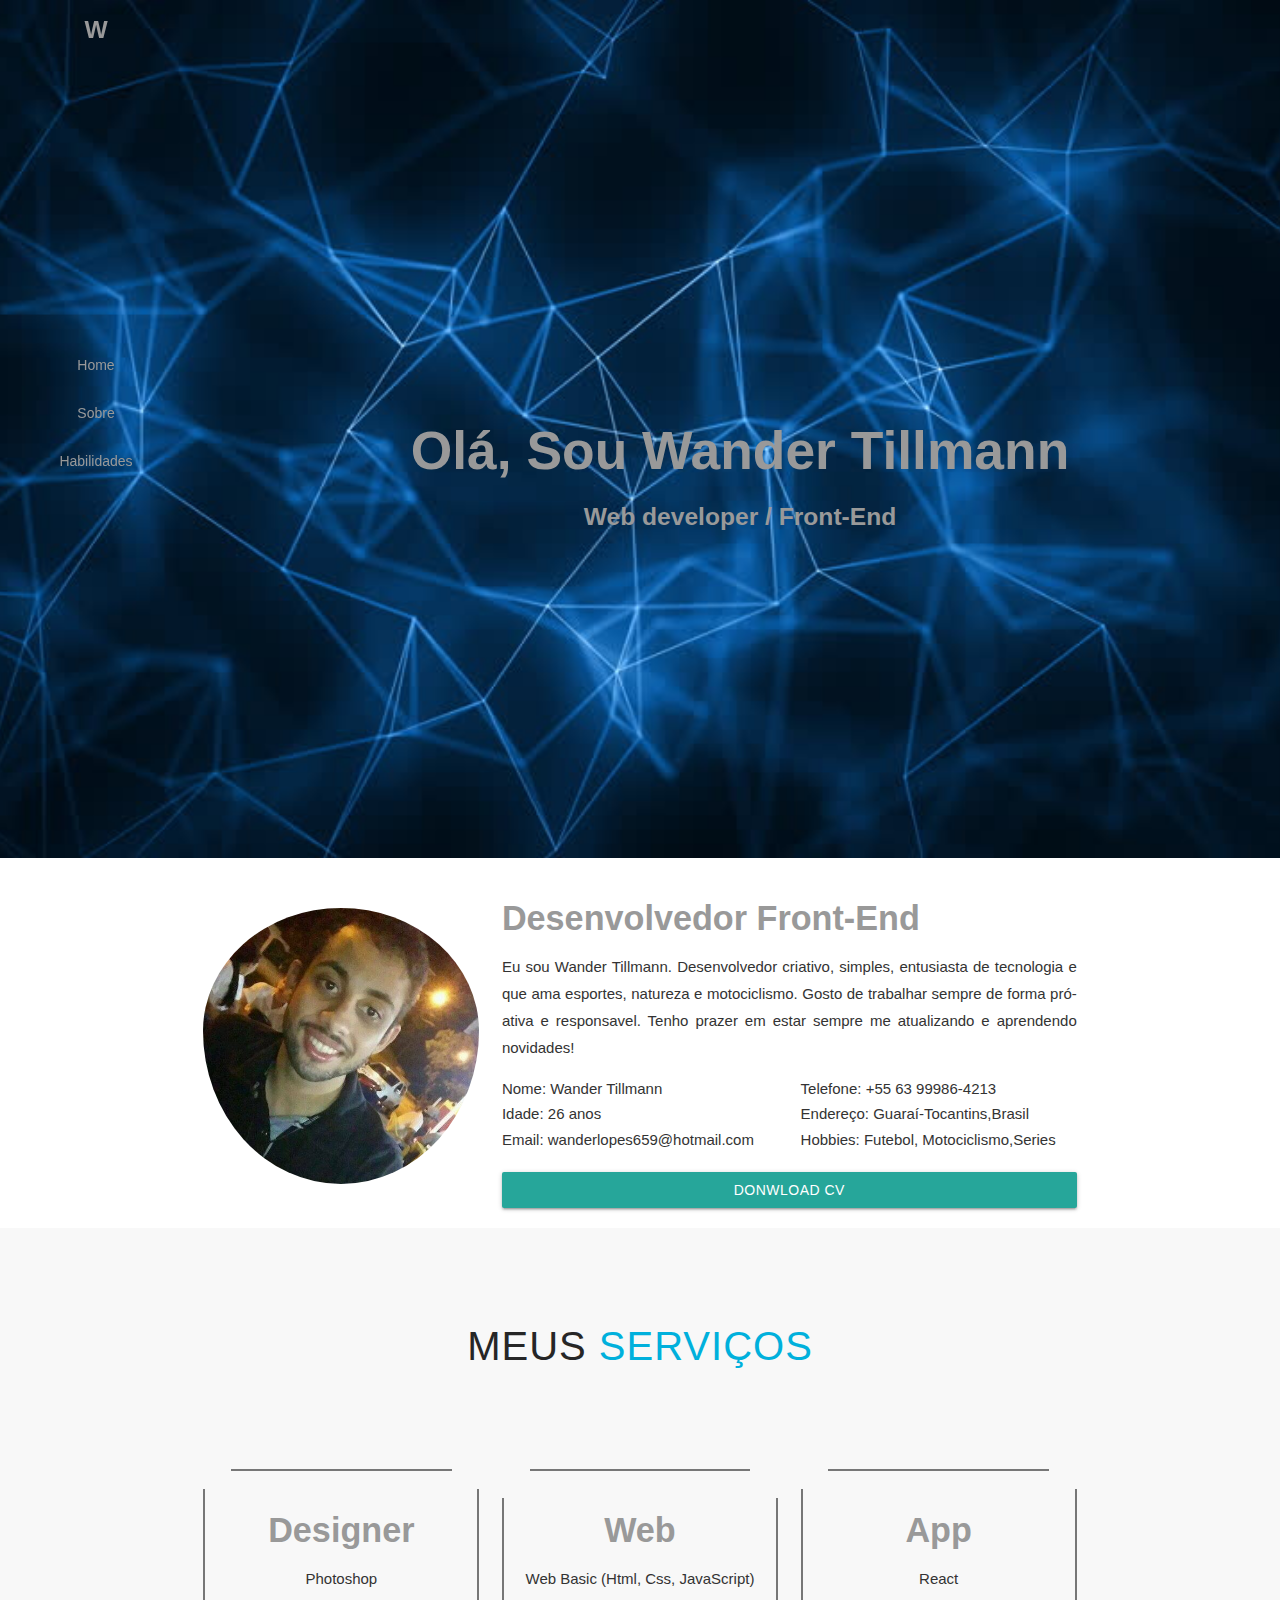
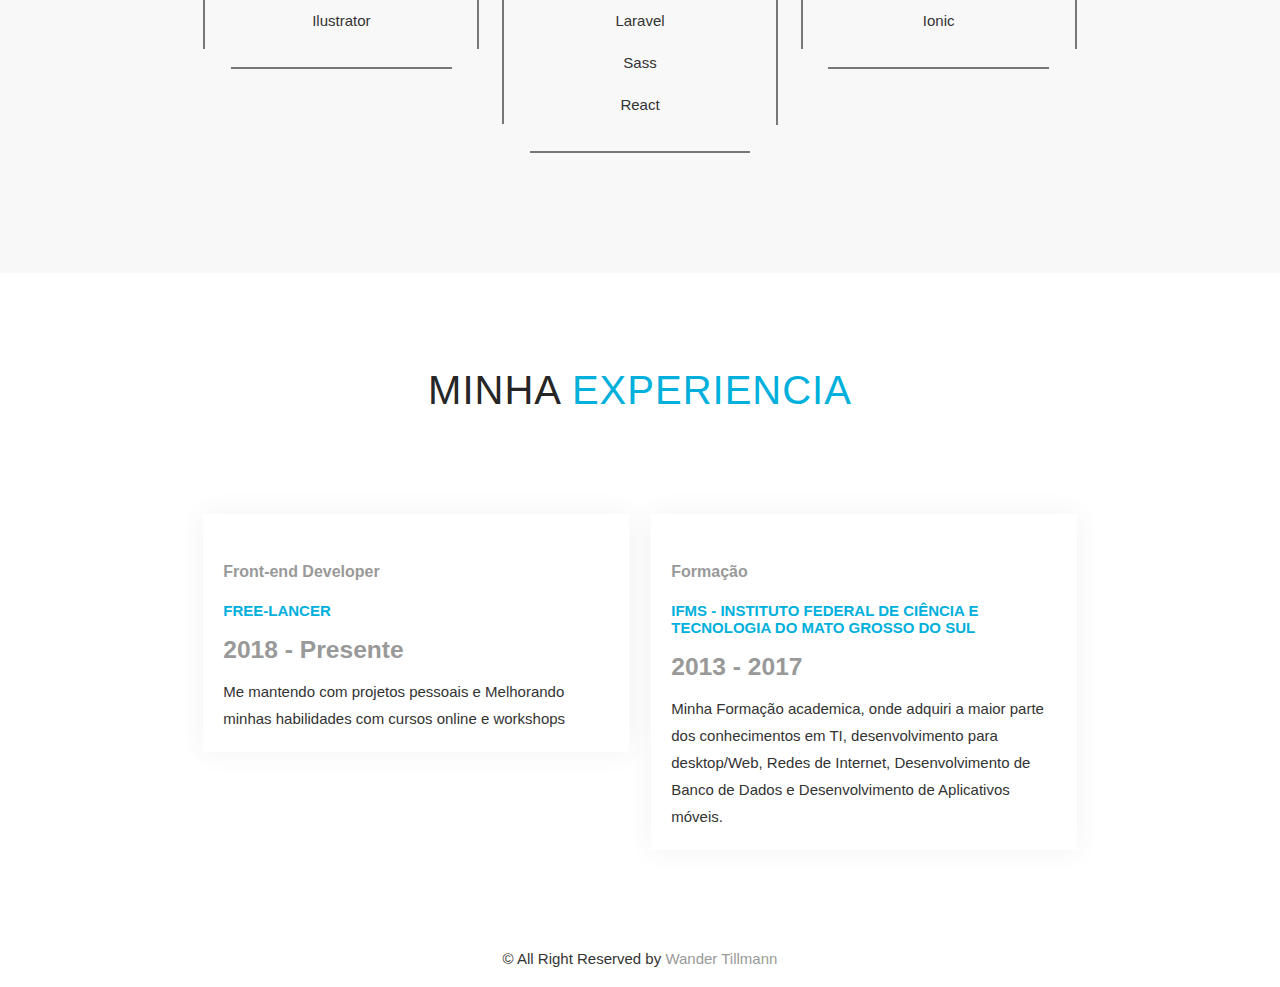
==== index.html @ 1b9fbc42 "insercao do curriculum" ====
<!DOCTYPE html>
<html lang="en">

<head>
  <title>Wander Tillmann | Front-End Developer</title>
  <meta charset="UTF-8">
  <meta name="viewport" content="width=device-width, initial-scale=1.0">
  <meta http-equiv="X-UA-Compatible" content="ie=edge">
  <link rel="stylesheet" href="css/materialize.min.css">
  <link rel="stylesheet" href="css/style.css">
  <link rel="stylesheet" href="css/header.css">
  <link rel="stylesheet" href="https://use.fontawesome.com/releases/v5.8.2/css/all.css"
    integrity="sha384-oS3vJWv+0UjzBfQzYUhtDYW+Pj2yciDJxpsK1OYPAYjqT085Qq/1cq5FLXAZQ7Ay" crossorigin="anonymous">
</head>

<body>
  <header>
    <div class="sidenav sidenav-fixed white-text">
      <h5 class="center">W</h5>
      <div class="nav">
        <div class="row">
          <ul class="center">
            <li><a class="" href="#home">Home</a></li>
            <li><a class="" href="#sobre">Sobre</a></li>
            <li><a class="" href="#habilidades">Habilidades</a></li>
          </ul>
        </div>
      </div>
    </div>
  </header>
  <main>
    <div class="banner">
      <div class="container">
        <div class="row">
          <div class="col m12 ">
            <section class="section" id="home">
              <div class=""><img src="" alt=""></div>
              <h2 class="center ">Olá, Sou Wander Tillmann</h2>
              <h5 class="center">Web developer / Front-End</h5>
              <div class="">
                <ul class="social_icon">
                  <li class="center"><a href=""><i class="fab fa-facebook fa-3x"></i></a></li>
                  <li class="center"><a href=""><i class="fab fa-linkedin fa-3x"></i></a></li>
                  <li class="center"><a href=""><i class="fab fa-github fa-3x"></i></a></li>
                </ul>
              </div>
            </section>
          </div>
        </div>
      </div>
    </div>
    <div id="about" class="">
      <div class="container about">
        <div class="row">
          <div class="col m4 offset-2">
            <img src="images/3.jpg" alt="" class="circle responsive-img">
          </div>
          <div class="col m8 ">
            <h4>Desenvolvedor Front-End</h4>
            <p>Eu sou <strong>Wander Tillmann</strong>. Desenvolvedor criativo, simples, entusiasta de tecnologia e que
              ama esportes, natureza e motociclismo.
              Gosto de trabalhar sempre de forma pró-ativa e responsavel. Tenho prazer em estar sempre me atualizando e
              aprendendo novidades!</p>
            <div class="row">
              <div class="col m6 ">
                <ul class="about_list">
                  <li>
                    <span class="">Nome:</span>
                    <span class="">Wander Tillmann</span>
                  </li>
                  <li>
                    <span class="">Idade:</span>
                    <span class="">26 anos</span>
                  </li>
                  <li>
                    <span class="">Email:</span>
                    <span class="">wanderlopes659@hotmail.com</span>
                  </li>
                </ul>
              </div>
              <div class="col m6">
                <ul class="about_list">
                  <li>
                    <span class="">Telefone:</span>
                    <span class="">+55 63 99986-4213</span>
                  </li>
                  <li>
                    <span class="">Endereço:</span>
                    <span class="">Guaraí-Tocantins,Brasil</span>
                  </li>
                  <li>
                    <span class="">Hobbies:</span>
                    <span class="">Futebol, Motociclismo,Series</span>
                  </li>
                </ul>
              </div>
            </div>
            <button class="waves-effect waves-light btn">Donwload CV <iframe src="https://onedrive.live.com/embed?cid=B9D7A2E4E7AB6ED8&resid=B9D7A2E4E7AB6ED8%21115790&authkey=AH0JSA73fQaAEyI&em=2" width="476" height="288" frameborder="0" scrolling="no"></iframe></button>
          </div>
        </div>
      </div>
    </div>
    <div class="services-area section-padding" id="services">
      <div class="container">
        <div class="row">
          <div class="section-title">
            <h2>Meus <span>Serviços</span></h2>
          </div>
        </div>
        <div class="row">
          <div class="col m4 col s6 service">
            <div class="service-box">
              <span class="after"></span>
              <span class="before"></span>
              <div class="service-icon center">
                <i class="fa fa-desktop fa-3x"></i>
              </div>
              <div class="service-content center">
                <h4>Designer</h4>
                <p>Photoshop</p>
                <p>Ilustrator</p>
              </div>
            </div>
          </div>
          <div class="col m4 col s6 service">
            <div class="service-box">
              <span class="after"></span>
              <span class="before"></span>
              <div class="service-icon center">
                <i class="fas fa-code fa-3x"></i>
              </div>
              <div class="service-content center">
                <h4 class="center">Web </h4>
                <p>Web Basic (Html, Css, JavaScript)</p>
                <p>Laravel</p>
                <p>Sass</p>
                <p>React</p>
              </div>
            </div>
          </div>
          <div class="col m4 col s6 service">
            <div class="service-box">
              <span class="after"></span>
              <span class="before"></span>
              <div class="service-icon center">
                <i class="fas fa-mobile fa-3x"></i>
              </div>
              <div class="service-content center">
                <h4 class="center">App</h4>
                <p>React</p>
                <p>Ionic</p>
              </div>
            </div>
          </div>
        </div>
      </div>
    </div>
    <div id="resume" class="experience-area section-padding">
      <div class="container">
        <div class="row">
          <div class="section-title">
            <h2>Minha <span>Experiencia</span></h2>
          </div>
        </div>
        <div class="row">
          <div class="col m6">
            <ul class="resumes">
              <li class="resume-item expr">
                <h3>Front-end Developer</h3>
                <h4>Free-Lancer</h4>
                <h5>2018 - Presente</h5>
                <p>Me mantendo com projetos pessoais e Melhorando minhas habilidades com cursos online e workshops</p>
              </li>
            </ul>
          </div>
          <div class="col m6 ">
            <ul class="resumes">
              <li class="resume-item expr">
                <h3>Formação</h3>
                <h4>IFMS - Instituto Federal de Ciência e Tecnologia do Mato Grosso do Sul
                </h4>
                <h5>2013 - 2017</h5>
                <p>Minha Formação academica, onde adquiri a maior parte dos conhecimentos em TI, desenvolvimento para desktop/Web, Redes de Internet, Desenvolvimento de Banco de Dados e Desenvolvimento de Aplicativos móveis. </p>
              </li>
            </ul>

          </div>
        </div>
      </div>
    </div>
  </main>
  <footer class="footer-copyright">
    <div class="container">
      <div class="row">
        <div class="col s12 center">
          <p>© All Right Reserved by <a href="">Wander Tillmann</a></p>
        </div>
      </div>

    </div>
  </footer>
  <script src="scripts/scripts.js"></script>
  <script src="scripts/materialize.min.js"></script>
</body>

</html>
---- css/style.css ----
/*
 default css start
*/

html,body{
  height: 100%;
}

body{
  font-family: 'Roboto', sans-serif;
  width: 100%;
  height: 100%;
  font-size: 15px;
  line-height: 1.7;
  color: #333333;
  font-weight: 400;
}

h1,
h2,
h3,
h4,
h5,
h6{
  color: #999;
  font-weight: 600;
  font-family: 'Montserrat', sans-serif;
}

p {
  letter-spacing: 0;
  line-height:1.8;
}

a{
  color: #999;
  text-decoration: none;
  -webkit-transition: all 0.4s;
  -o-transition: all 0.4s;
  transition: all 0.4s;
}

a:focus{
  outline:none;
  text-decoration: none;
}

a:hover{
  outline:none;
  text-decoration: none;
}

ul,li{
  margin: 0;
  padding: 0;
}

img {
  max-width: 100%;
  height: auto;
  padding-top: 30px;
}

.section-padding{
  padding: 60px 0;
}

.section-title {
  text-align: center;
  padding-bottom: 60px;
}
.section-title h2 span{
  color: #00B0DC;
}
.section-title h2 {
  font-size: 40px;
  color: #262626;
  letter-spacing: 1px;
  font-weight: 400;
  text-transform: uppercase;
}

/* default css end */
.section{
  padding-left: 200px;
} 

#home{
  padding-top: 40%;
  height: 100%;
  margin: 0 auto;
}
#about{
  height: 100%;
}
.social_icon{
  padding-top: 45%;
  text-align: center;
}
.social_icon li{
  display: inline;
  padding: 0;
  margin: 0 auto;
}
.banner{
  background-image: url(../images/1.jpg);
  background-position: center;
  background-size: cover;
  position: relative;
  height: 100%;
}
.about{
  text-align: justify;
}
.about_list {
  height: 100%;
}


/*-------- 7. Services area starts ----------*/


.services-area {
    background: #f8f8f8;
}
.service {
    text-align: center;
}

.service-box {
    padding: 20px;
    margin-bottom: 40px;
    position: relative;
    transition: .9s;
}

.service-icon i {
    font-size: 50px;
    color: #00B0DC;
    margin-bottom: 20px;
}

.service-box:hover:after {
    top: 0;
    height: 100%;
    transition: 0.9s;
}

.service-box:hover .after {
    bottom: 0;
    height: 100%;
    transition: 0.9s;
}

.service-box:hover:before {
    left: 0;
    width: 100%;
    transition: 0.9s;
}

.service-box:hover .before {
    right: 0;
    width: 100%;
    transition: 0.9s;
}

.service-box:hover:before,
.service-box:hover .before {
    width: 100%;
    transition: 0.9s;
}

.service-box:after {
    height: 80%;
    width: 2px;
    content: '';
    top: 10%;
    left: 0px;
    transition: 0.9s;
}

.service-box .before,
.service-box .after,
.service-box:before,
.service-box:after {
    background: #777;
    position: absolute;
    transition: 0.9s;
}

.service-box:before {
    height: 2px;
    width: 80%;
    content: '';
    top: 0px;
    left: 10%;
    transition: 0.9s;
}

.service-box .before {
    height: 2px;
    width: 80%;
    bottom: 0px;
    right: 10%;
    transition: 0.9s;
}

.service-box .after {
    height: 80%;
    width: 2px;
    bottom: 10%;
    right: 0px;
    transition: 0.9s;
}

/*-------- Services area ends ----------*/

/*-------- 11. Experience area starts -------------*/

.fix-down {
  margin-bottom: -30px;
}

.resumes {
  list-style: none;
}

.resumes li {
  padding: 20px;
  box-shadow: 0 0 25px rgba(68, 68, 68, 0.07);
  overflow: hidden;
  position: relative;
}

.resumes li h3 {
  font-size: 16px;
  margin-bottom: 12px;
}

.resumes li h4 {
  text-transform: uppercase;
  font-size: 15px;
  color: #00B0DC;
}

.resumes li h5 {
  margin-bottom: 8px;
}

.resumes li p {
  margin-bottom: 0;
  font-size: 15px;
  position: relative;
  z-index: 1;
}

/*-------- Experience area ends -------------*/
---- css/header.css ----
.nav{
  padding-top: 150%;
  display: flex;
  box-shadow: unset;
}

.sidenav {
  width: 15%;
  box-shadow: unset;
  background: unset;
}

.sidenav li a{
  color: #999;
}
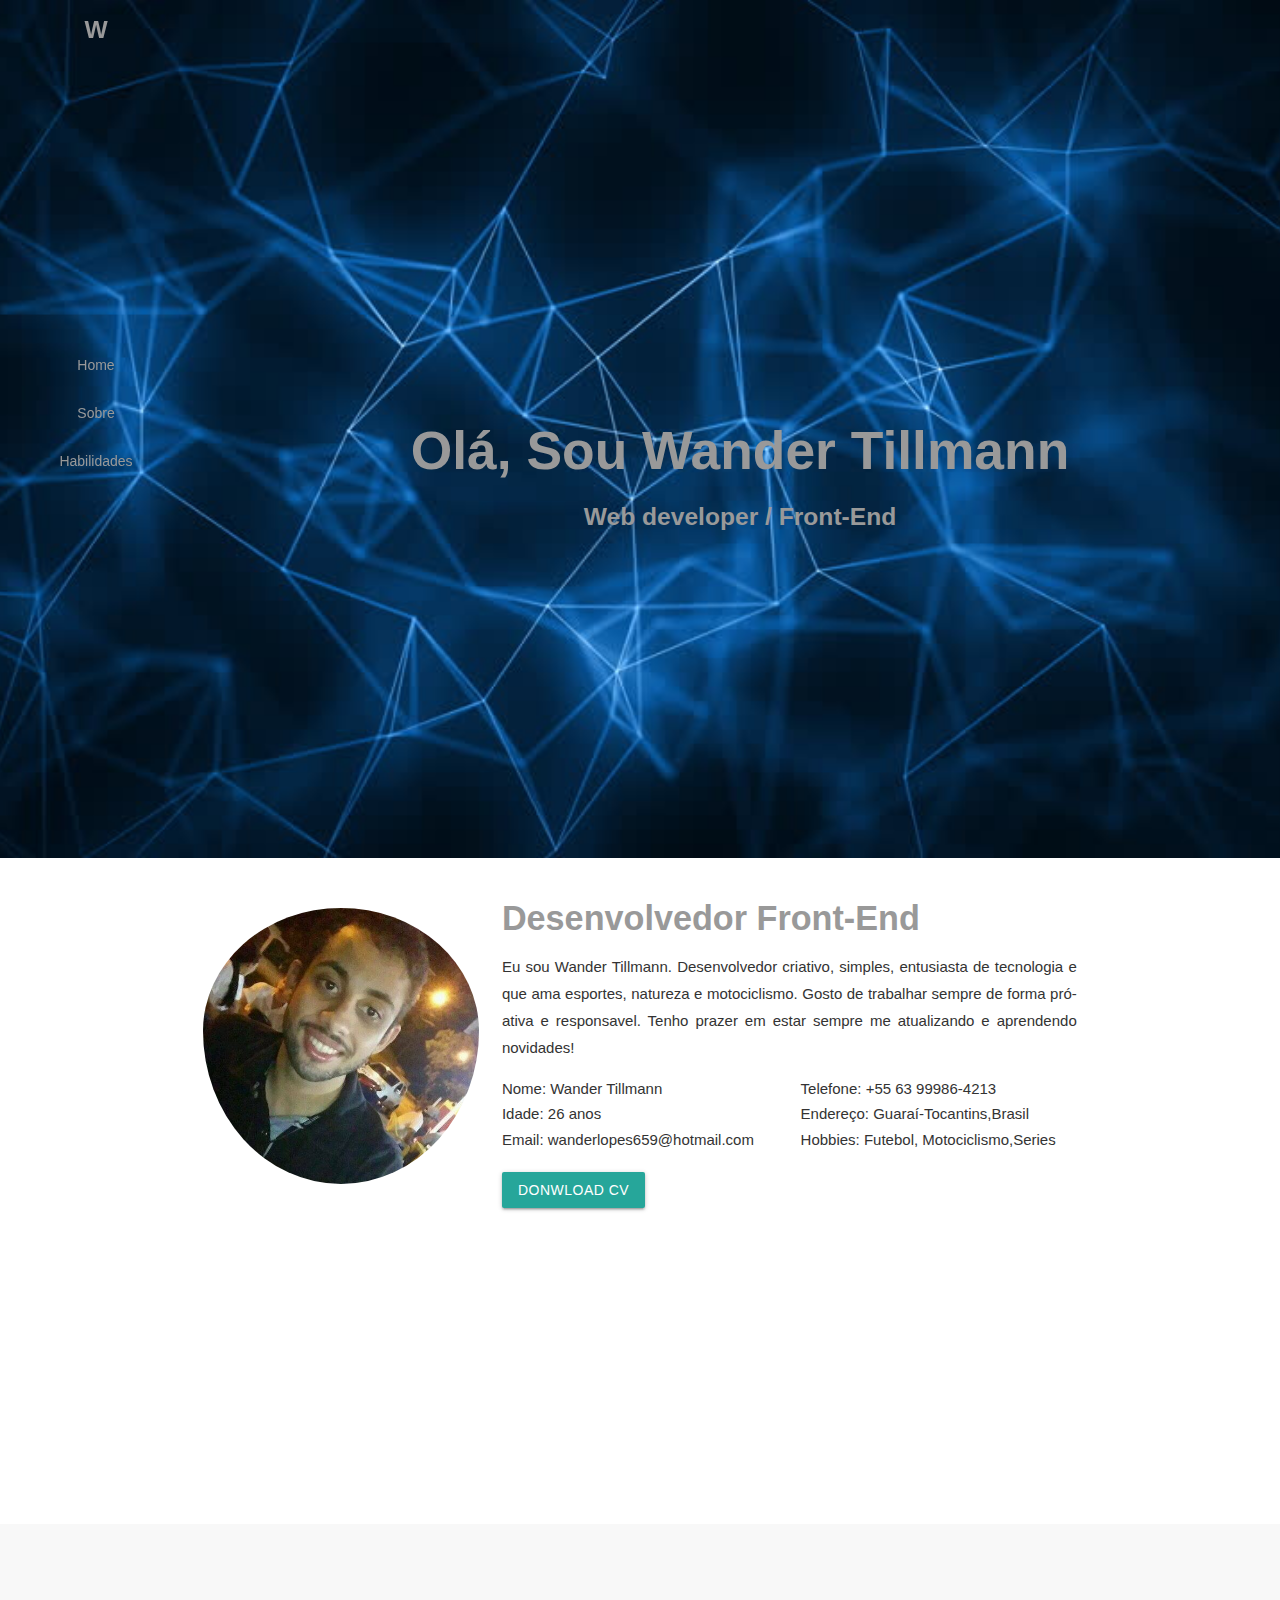
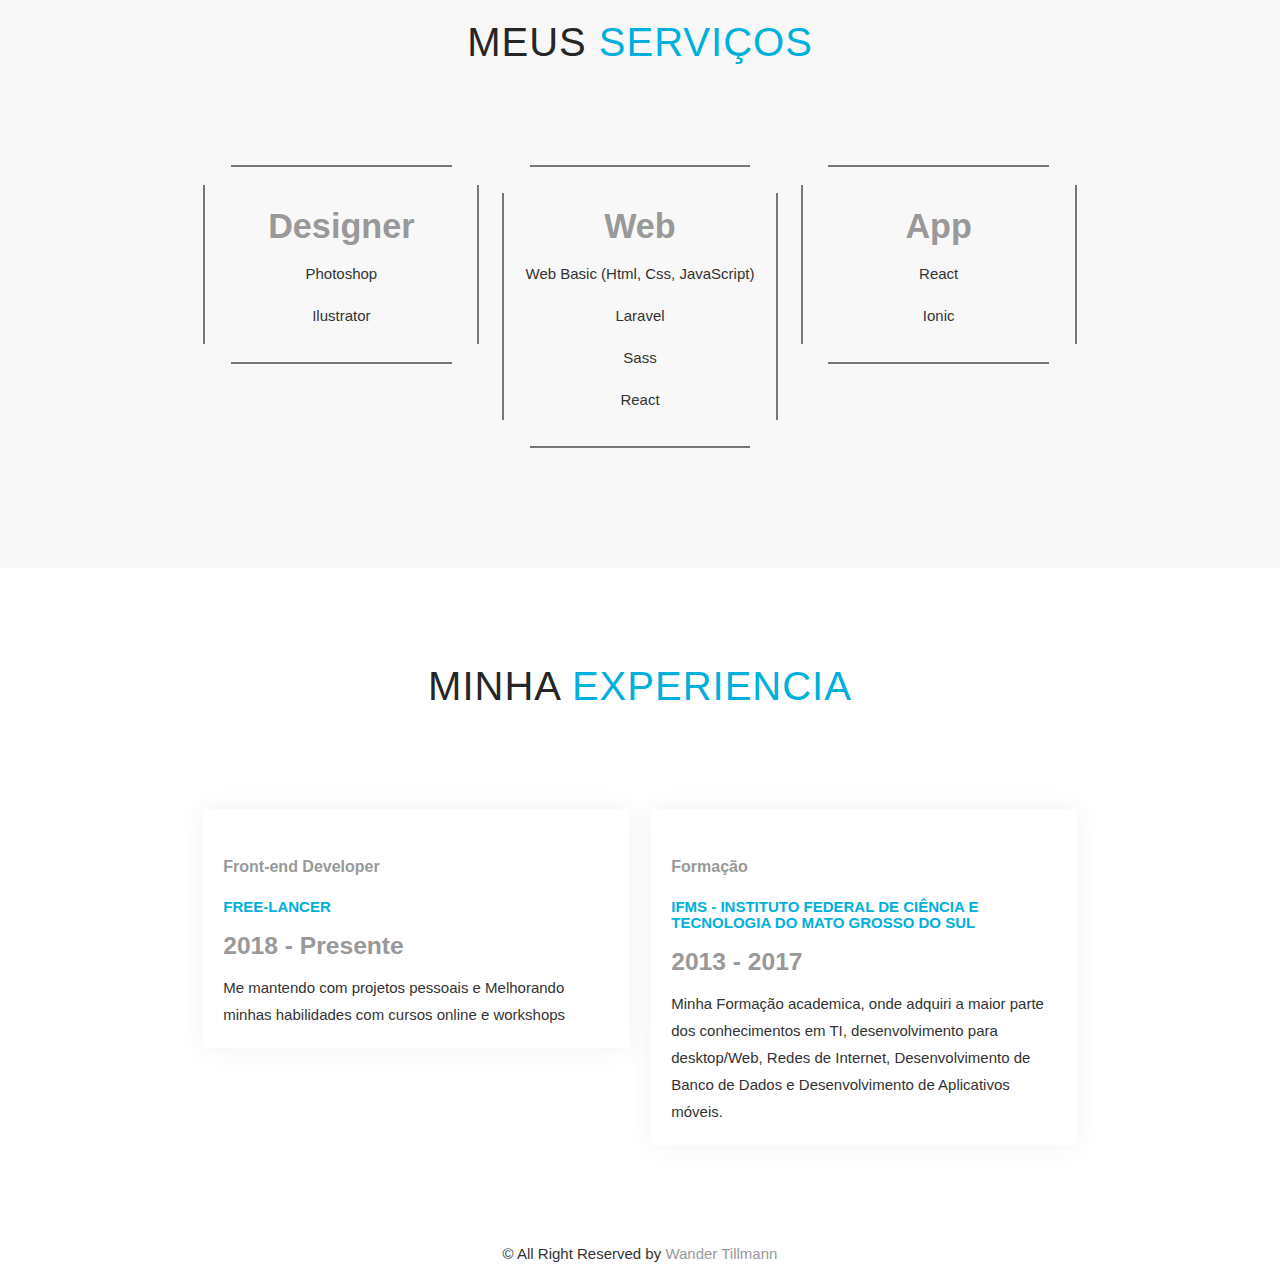
==== commit d918a5c7: "tentativa do curricum 2" ====
--- a/index.html
+++ b/index.html
@@ -95,7 +95,8 @@
                 </ul>
               </div>
             </div>
-            <button class="waves-effect waves-light btn">Donwload CV <iframe src="https://onedrive.live.com/embed?cid=B9D7A2E4E7AB6ED8&resid=B9D7A2E4E7AB6ED8%21115790&authkey=AH0JSA73fQaAEyI&em=2" width="476" height="288" frameborder="0" scrolling="no"></iframe></button>
+            <button class="waves-effect waves-light btn">Donwload CV </button>
+            <iframe src="https://onedrive.live.com/embed?cid=B9D7A2E4E7AB6ED8&resid=B9D7A2E4E7AB6ED8%21115790&authkey=AH0JSA73fQaAEyI&em=2" width="476" height="288" frameborder="0" scrolling="no"></iframe>
           </div>
         </div>
       </div>
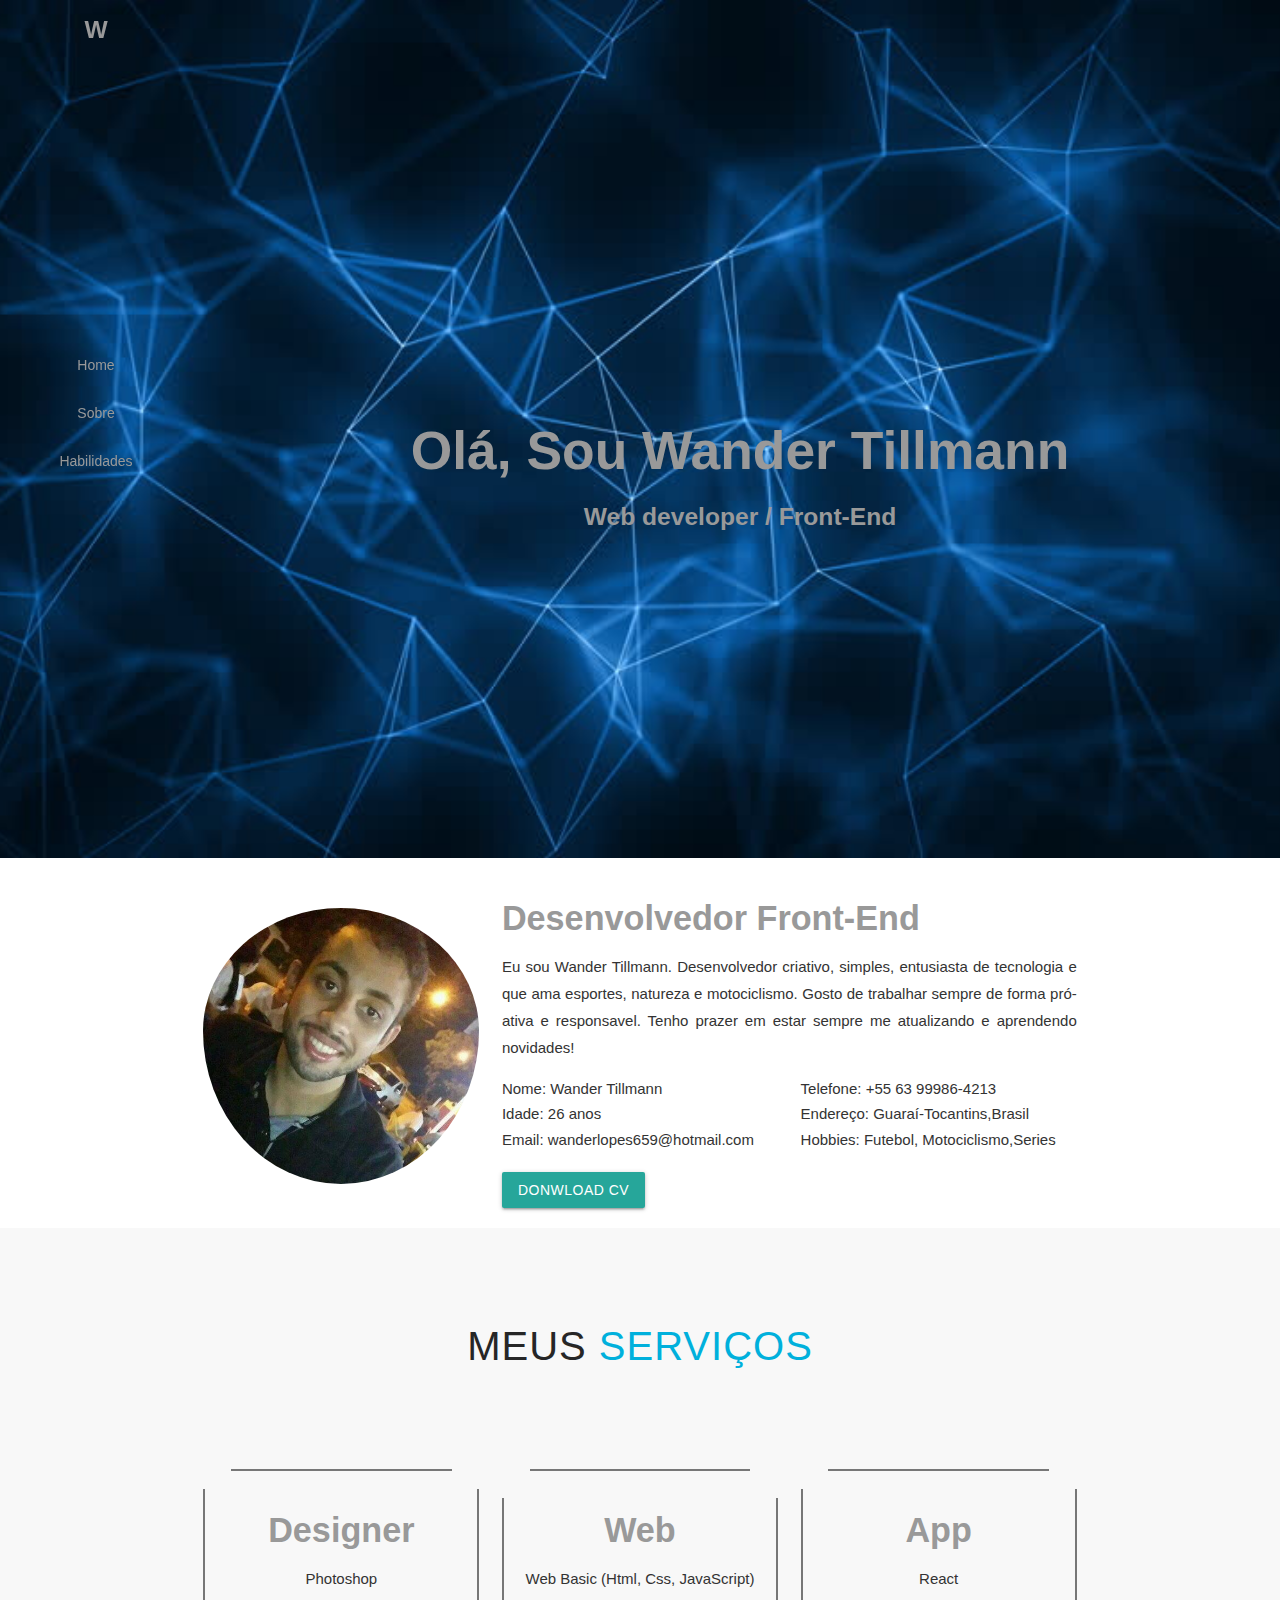
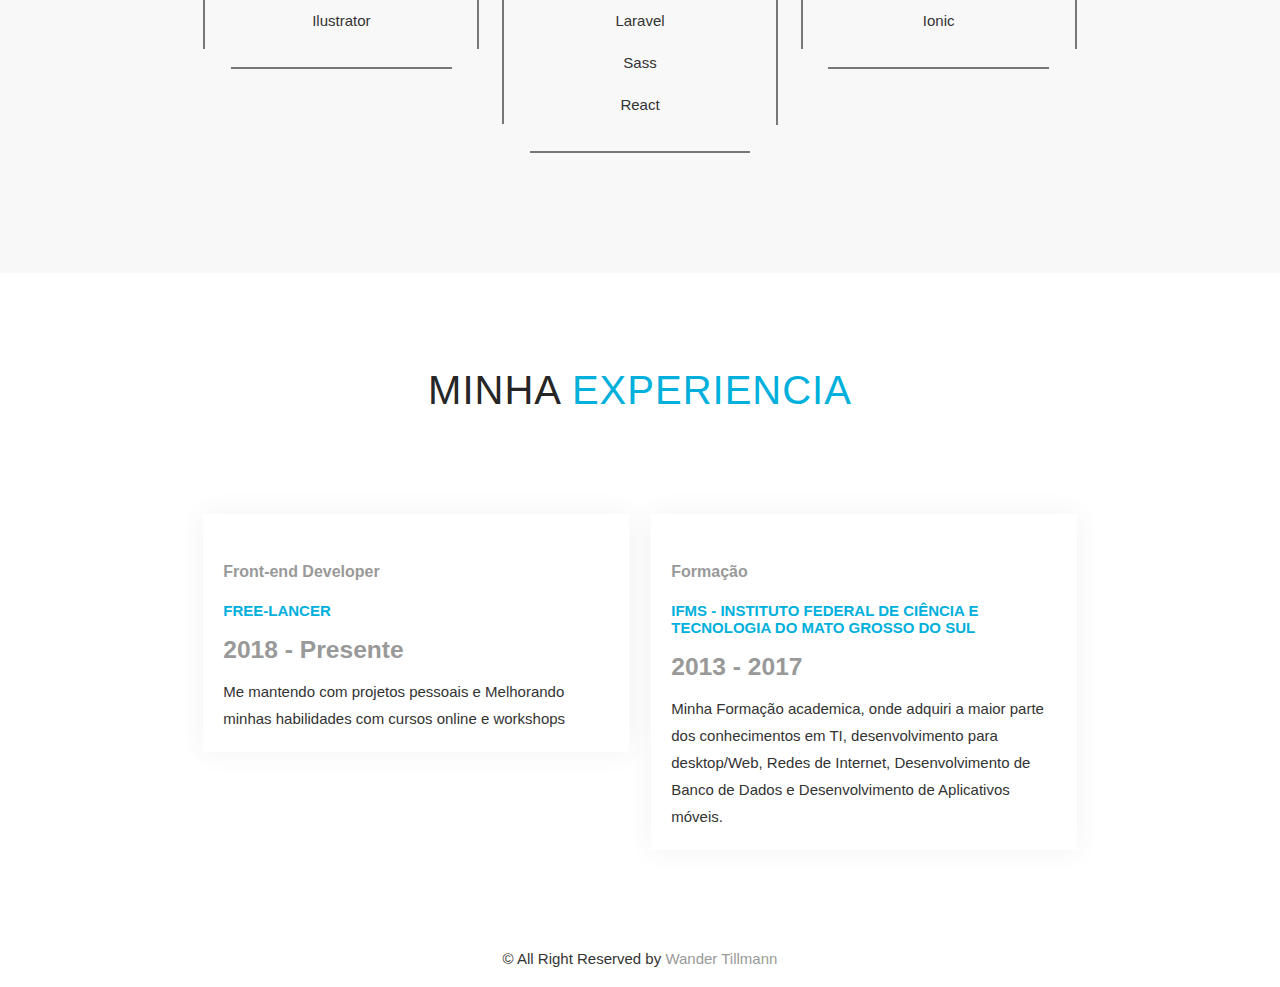
==== commit f62969e4: "nova tentativa do curriculum" ====
--- a/index.html
+++ b/index.html
@@ -95,8 +95,7 @@
                 </ul>
               </div>
             </div>
-            <button class="waves-effect waves-light btn">Donwload CV </button>
-            <iframe src="https://onedrive.live.com/embed?cid=B9D7A2E4E7AB6ED8&resid=B9D7A2E4E7AB6ED8%21115790&authkey=AH0JSA73fQaAEyI&em=2" width="476" height="288" frameborder="0" scrolling="no"></iframe>
+            <button class="waves-effect waves-light btn">Donwload CV <link rel="stylesheet" href="https://onedrive.live.com/?cid=B9D7A2E4E7AB6ED8&id=B9D7A2E4E7AB6ED8%21115790&parId=root&o=OneUp"></button>
           </div>
         </div>
       </div>
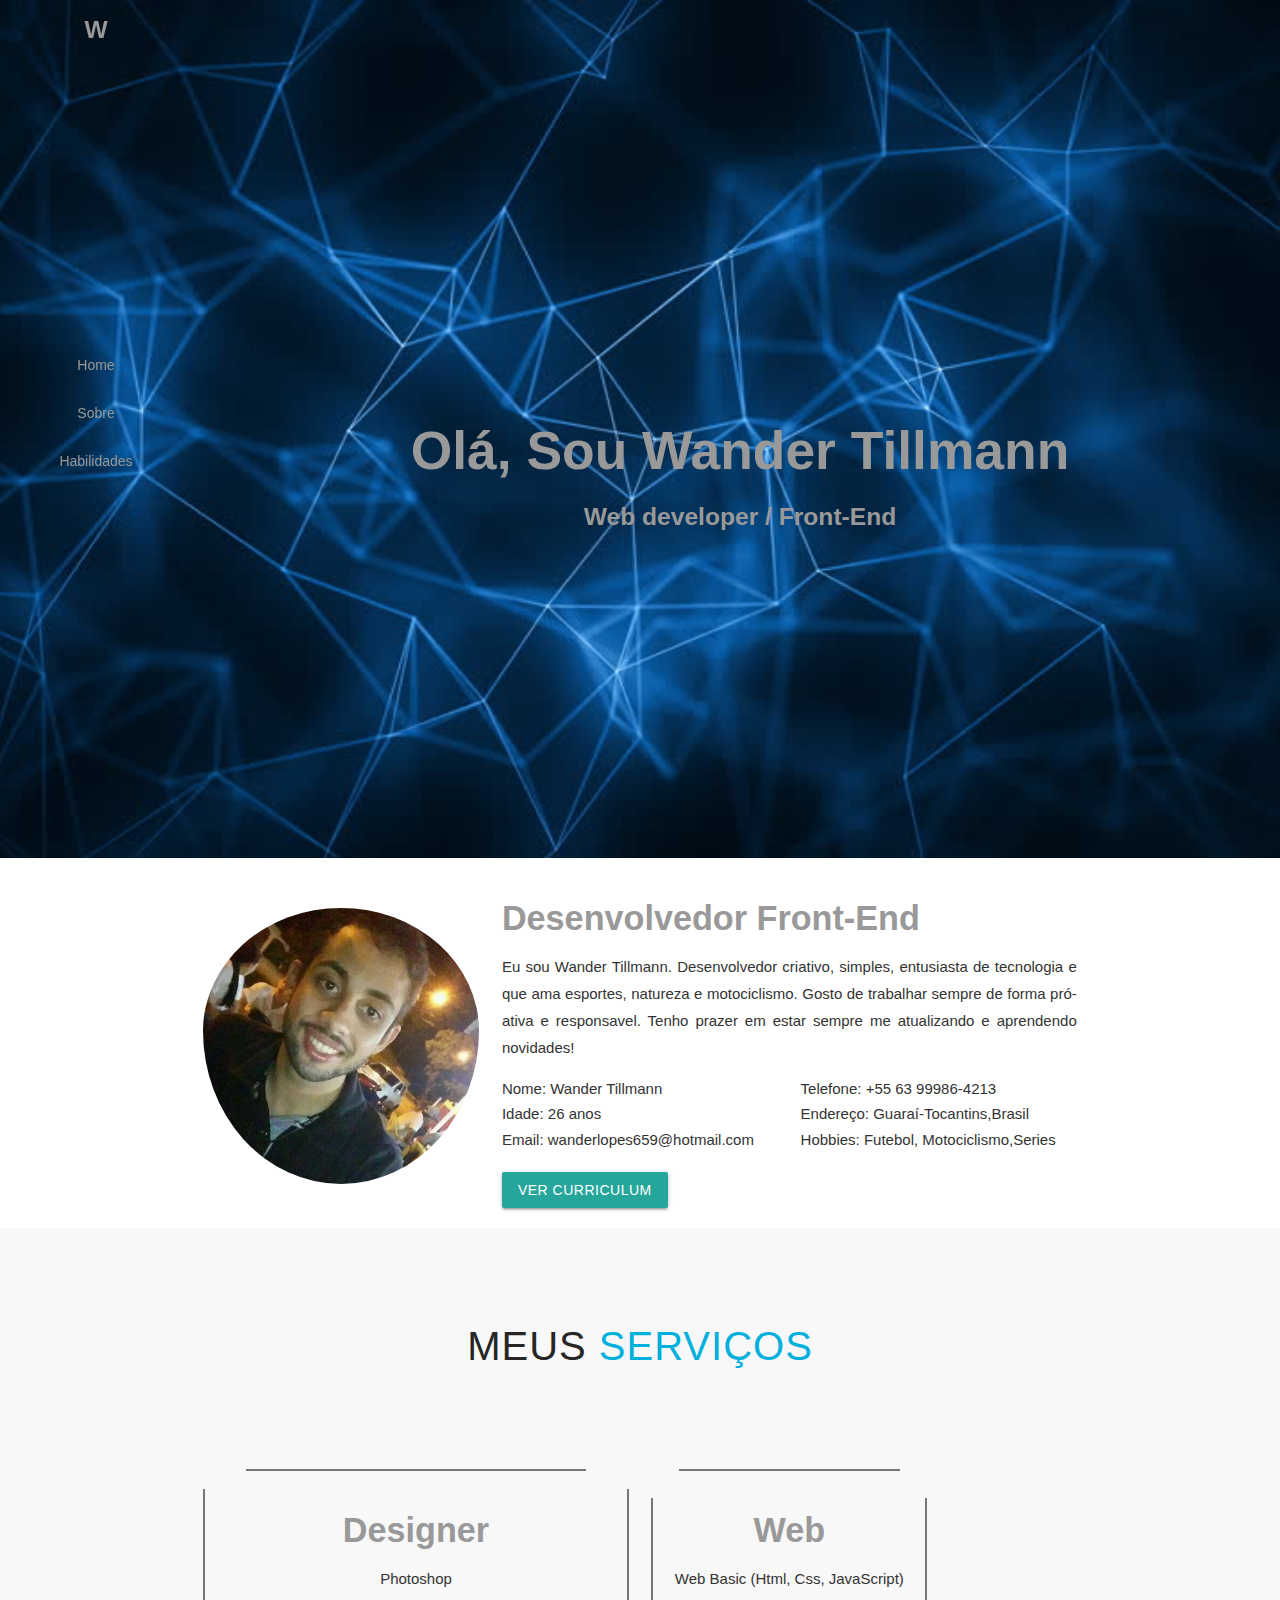
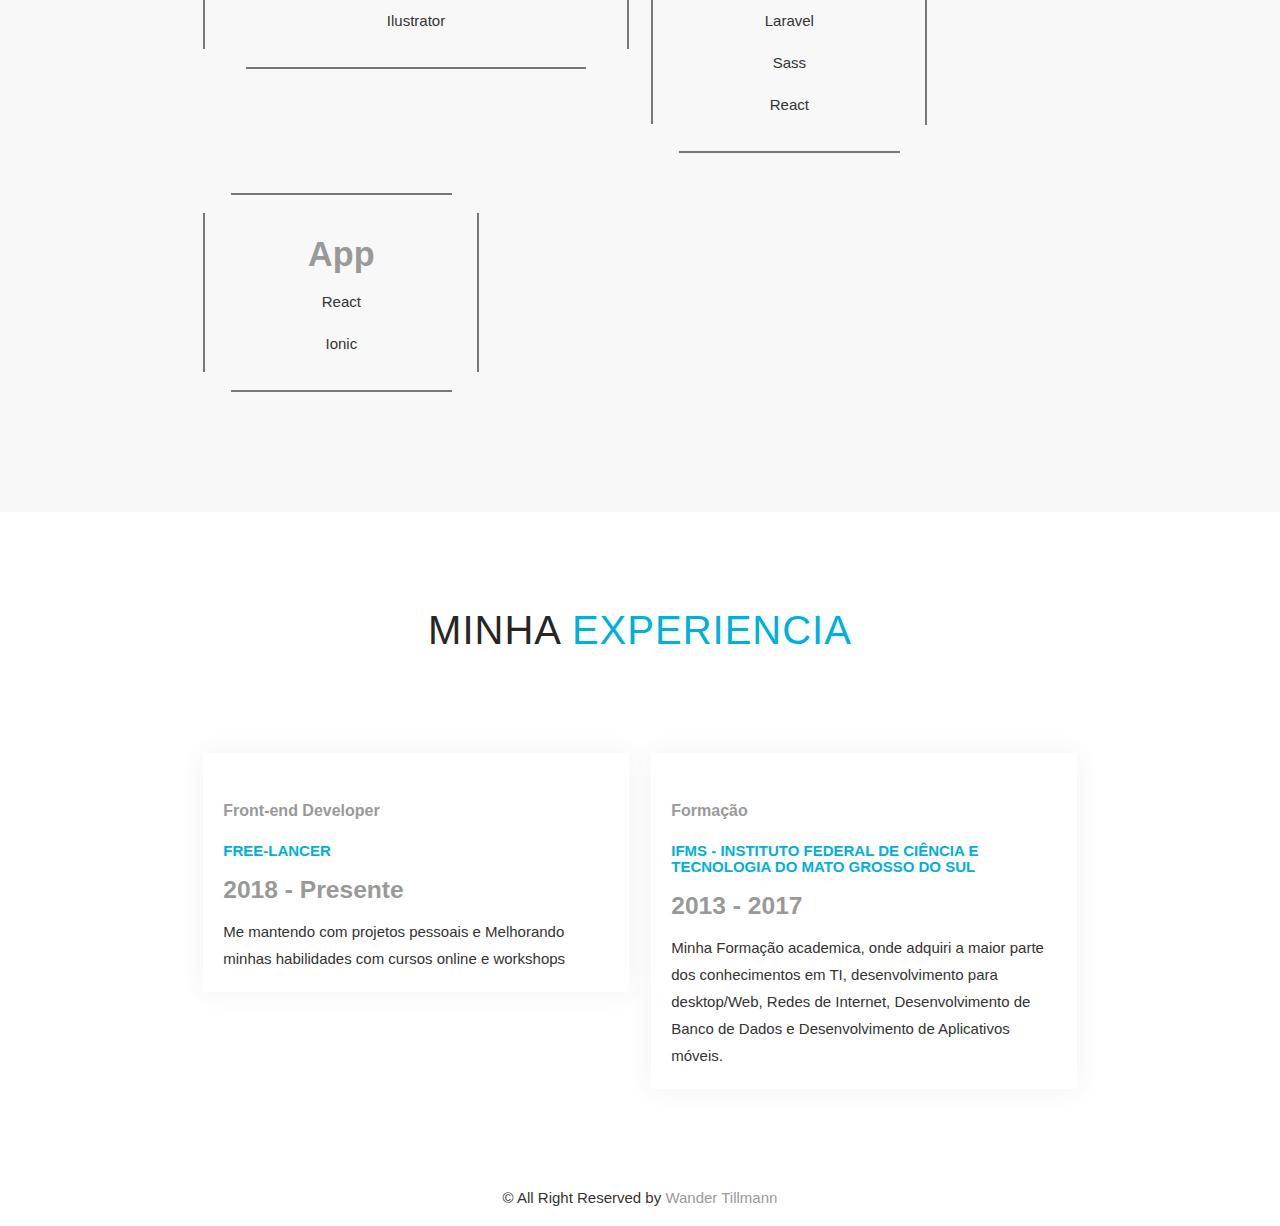
==== commit f14aa95e: "funcionando no mobile" ====
--- a/index.html
+++ b/index.html
@@ -95,7 +95,8 @@
                 </ul>
               </div>
             </div>
-            <button class="waves-effect waves-light btn">Donwload CV <link rel="stylesheet" href="https://onedrive.live.com/?cid=B9D7A2E4E7AB6ED8&id=B9D7A2E4E7AB6ED8%21115790&parId=root&o=OneUp"></button>
+            <a href="https://onedrive.live.com/redir.aspx?cid=b9d7a2e4e7ab6ed8&resid=B9D7A2E4E7AB6ED8!115790&parId=B9D7A2E4E7AB6ED8!210&authkey=!AH0JSA73fQaAEyI"><button class="waves-effect waves-light btn">Ver Curriculum</button></a>
+            
           </div>
         </div>
       </div>
@@ -108,7 +109,7 @@
           </div>
         </div>
         <div class="row">
-          <div class="col m4 col s6 service">
+          <div class="col s12 l6 service">
             <div class="service-box">
               <span class="after"></span>
               <span class="before"></span>
--- a/css/style.css
+++ b/css/style.css
@@ -1,6 +1,10 @@
+
+
 /*
  default css start
 */
+
+
 
 html,body{
   height: 100%;
@@ -81,9 +85,9 @@
 }
 
 /* default css end */
-.section{
+ .section{
   padding-left: 200px;
-} 
+}  
 
 #home{
   padding-top: 40%;
@@ -255,3 +259,9 @@
 }
 
 /*-------- Experience area ends -------------*/
+@media only screen and (max-width:600px){
+  .section{
+    padding-left: 0px;
+  }
+
+}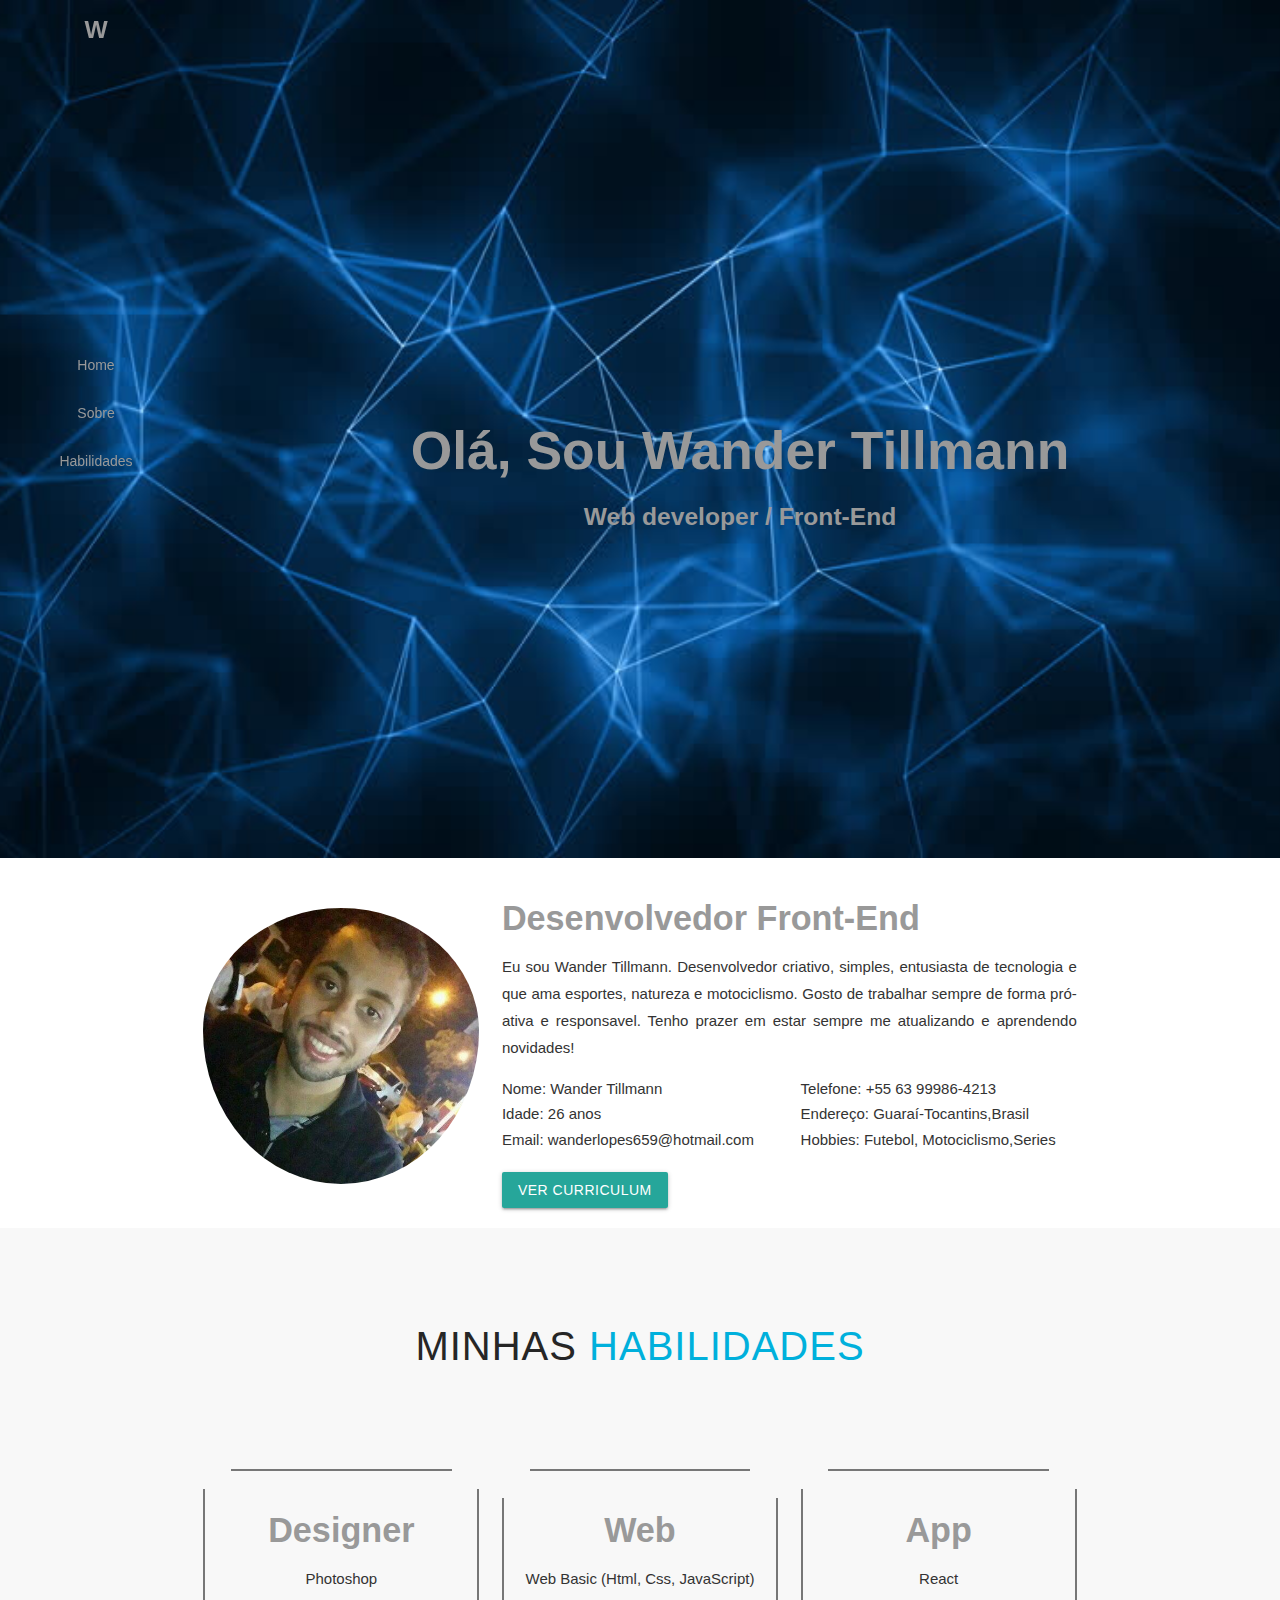
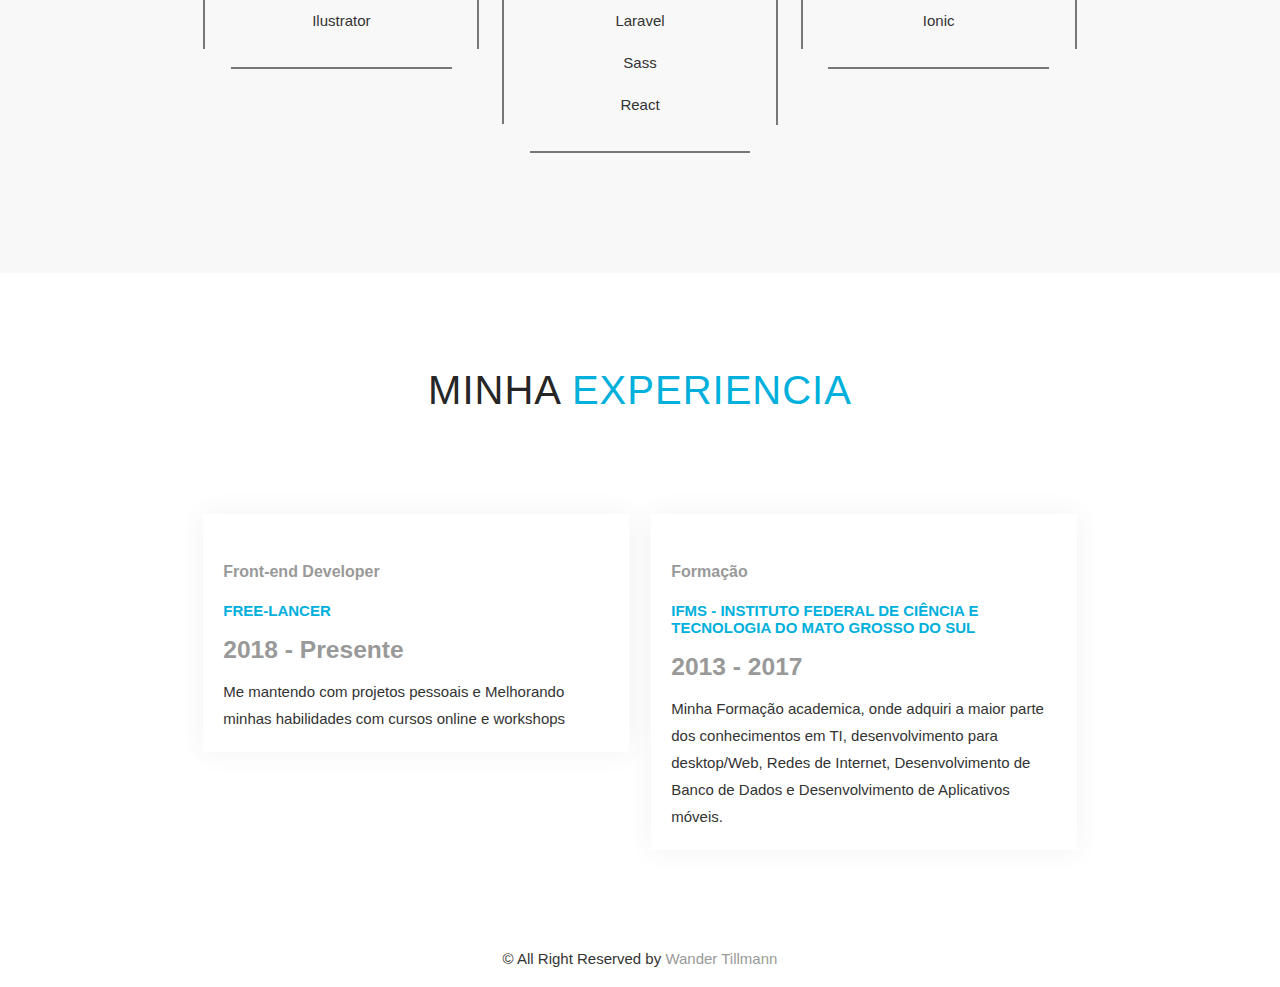
==== commit 24e299ee: "Mobile Pronto" ====
--- a/index.html
+++ b/index.html
@@ -105,11 +105,11 @@
       <div class="container">
         <div class="row">
           <div class="section-title">
-            <h2>Meus <span>Serviços</span></h2>
-          </div>
-        </div>
-        <div class="row">
-          <div class="col s12 l6 service">
+            <h2>Minhas <span>Habilidades</span></h2>
+          </div>
+        </div>
+        <div class="row">
+          <div class="col s12 l4 service">
             <div class="service-box">
               <span class="after"></span>
               <span class="before"></span>
@@ -123,7 +123,7 @@
               </div>
             </div>
           </div>
-          <div class="col m4 col s6 service">
+          <div class="col s12 l4 service">
             <div class="service-box">
               <span class="after"></span>
               <span class="before"></span>
@@ -139,7 +139,7 @@
               </div>
             </div>
           </div>
-          <div class="col m4 col s6 service">
+          <div class="col  s12 l4 service">
             <div class="service-box">
               <span class="after"></span>
               <span class="before"></span>
--- a/css/style.css
+++ b/css/style.css
@@ -1,10 +1,13 @@
-
+@media only screen and (max-width:600px){
+  .section{
+    padding-left: 0px;
+  }
+
+}
 
 /*
  default css start
 */
-
-
 
 html,body{
   height: 100%;
@@ -259,9 +262,3 @@
 }
 
 /*-------- Experience area ends -------------*/
-@media only screen and (max-width:600px){
-  .section{
-    padding-left: 0px;
-  }
-
-}